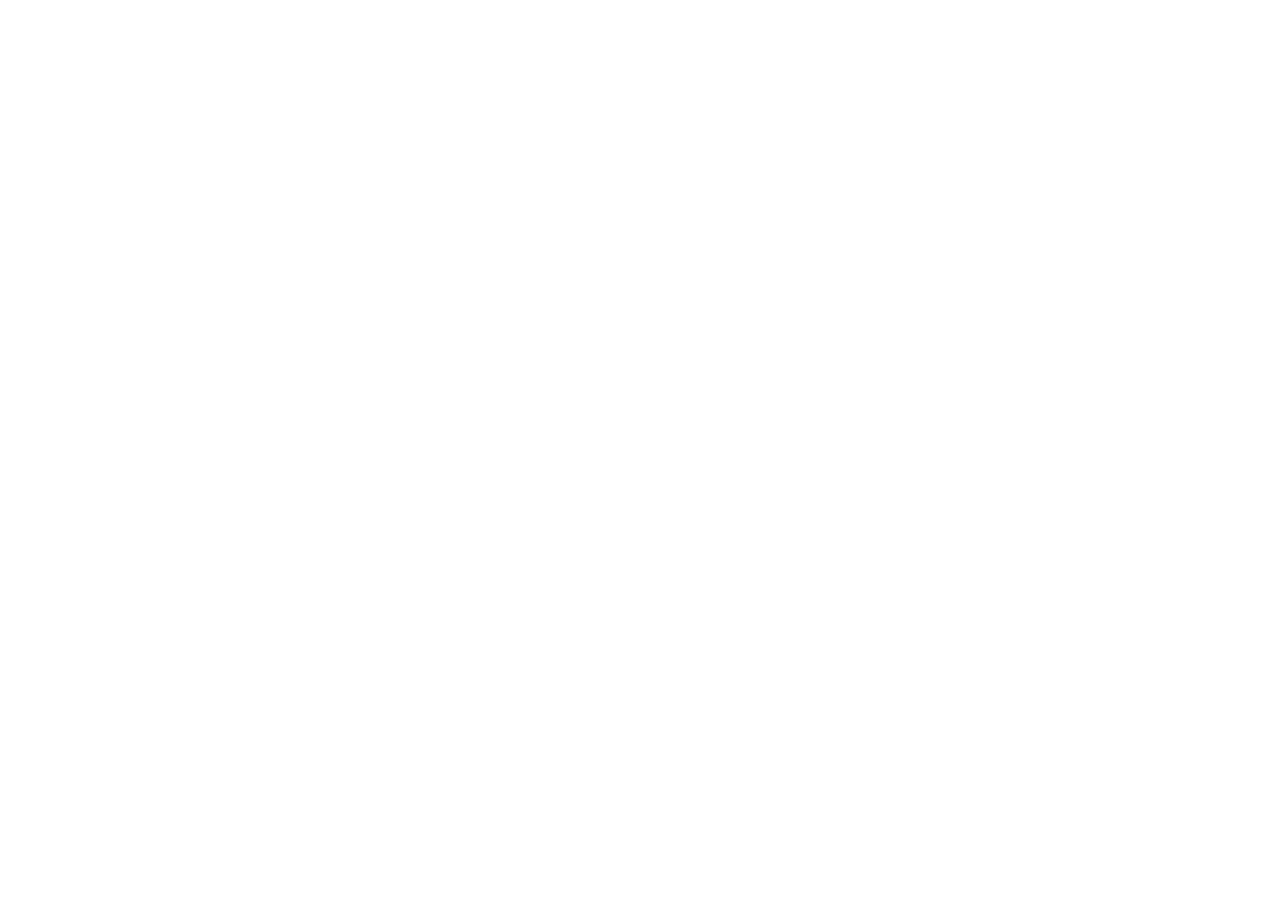
==== inde.html @ 603ea419 "Initial commit" ====
<!DOCTYPE html>
<html lang="pt-br">
<head>
    <meta charset="UTF-8">
    <meta name="viewport" content="width=device-width, initial-scale=1.0">
    <title>Cordel</title>
</head>
<body>
    
</body>
</html>
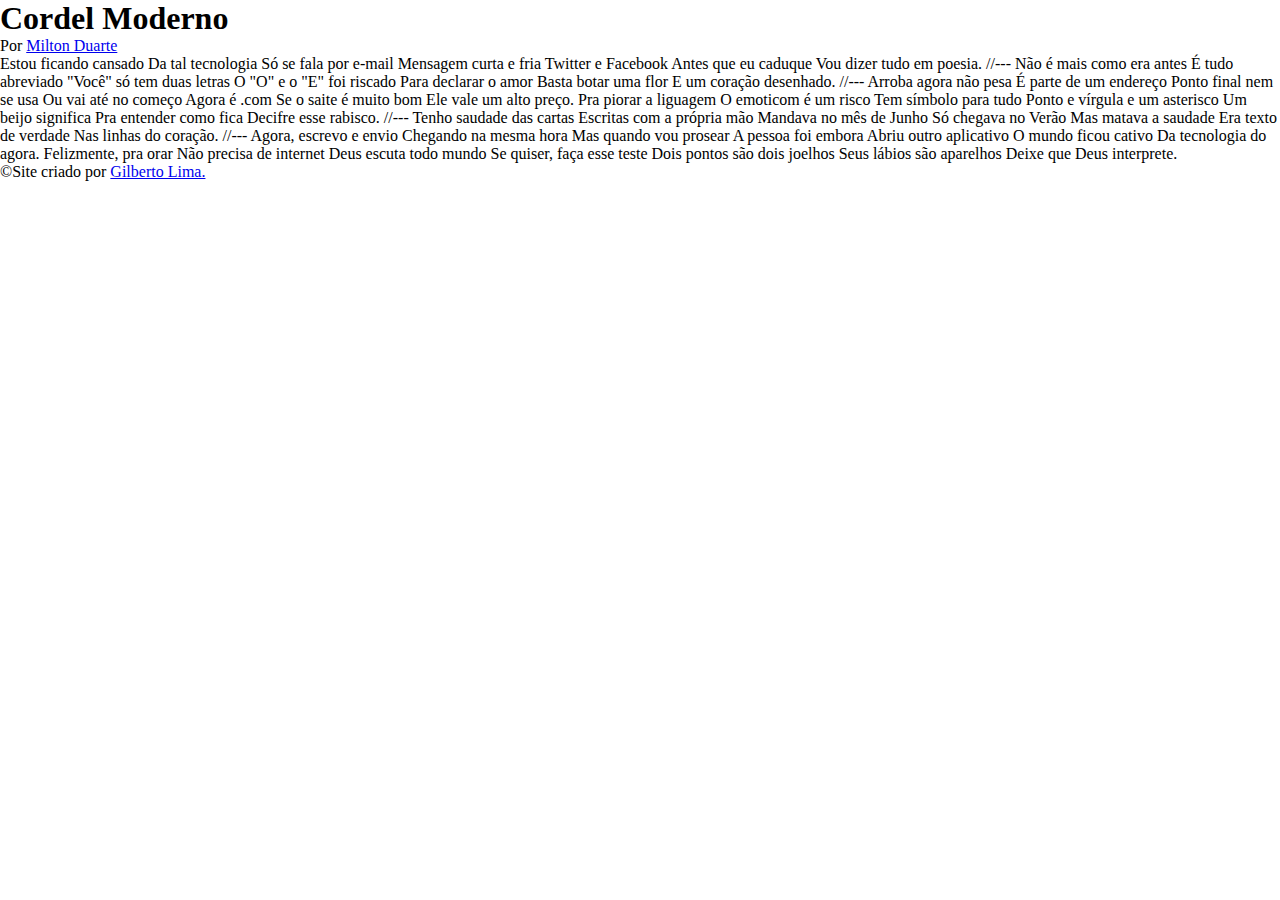
==== commit b7326648: "Modificação no conteúdo HTML" ====
--- a/inde.html
+++ b/inde.html
@@ -3,9 +3,83 @@
 <head>
     <meta charset="UTF-8">
     <meta name="viewport" content="width=device-width, initial-scale=1.0">
-    <title>Cordel</title>
+    <title>Cordel Moderno</title>
+    <link rel="shortcut icon" href="imagens/favicon.ico" type="image/x-icon">
+    <link rel="stylesheet" href="style.css">
 </head>
 <body>
-    
+    <header>
+        <h1>Cordel Moderno</h1>
+        <p>Por <a href="https://www.recantodasletras.com.br/poesias/3186743" target="_blank" rel="external">Milton Duarte</a></p>
+    </header>
+
+
+    Estou ficando cansado
+    Da tal tecnologia
+    Só se fala por e-mail
+    Mensagem curta e fria
+    Twitter e Facebook
+    Antes que eu caduque
+    Vou dizer tudo em poesia.
+
+    //---
+
+    Não é mais como era antes
+    É tudo abreviado
+    "Você" só tem duas letras
+    O "O" e o "E" foi riscado
+    Para declarar o amor
+    Basta botar uma flor
+    E um coração desenhado.
+
+    //---
+
+    Arroba agora não pesa
+    É parte de um endereço
+    Ponto final nem se usa
+    Ou vai até no começo
+    Agora é .com
+    Se o saite é muito bom
+    Ele vale um alto preço.
+
+    Pra piorar a liguagem
+    O emoticom é um risco
+    Tem símbolo para tudo
+    Ponto e vírgula e um asterisco
+    Um beijo significa
+    Pra entender como fica
+    Decifre esse rabisco.
+
+    //---
+
+    Tenho saudade das cartas
+    Escritas com a própria mão
+    Mandava no mês de Junho
+    Só chegava no Verão
+    Mas matava a saudade
+    Era texto de verdade
+    Nas linhas do coração.
+
+    //---
+
+    Agora, escrevo e envio
+    Chegando na mesma hora
+    Mas quando vou prosear
+    A pessoa foi embora
+    Abriu outro aplicativo
+    O mundo ficou cativo
+    Da tecnologia do agora.
+
+    Felizmente, pra orar
+    Não precisa de internet
+    Deus escuta todo mundo
+    Se quiser, faça esse teste
+    Dois pontos são dois joelhos
+    Seus lábios são aparelhos
+    Deixe que Deus interprete.
+
+    <footer>
+        <p>&copy;Site criado por <a href="https://github.com/GilbertoDev90" target="_blank" rel="external">Gilberto Lima.</a></p>
+    </footer>
 </body>
 </html>--- a/style.css
+++ b/style.css
@@ -0,0 +1,7 @@
+@charset "UTF-8";
+
+* {
+    margin: 0px;
+    padding: 0px;
+}
+
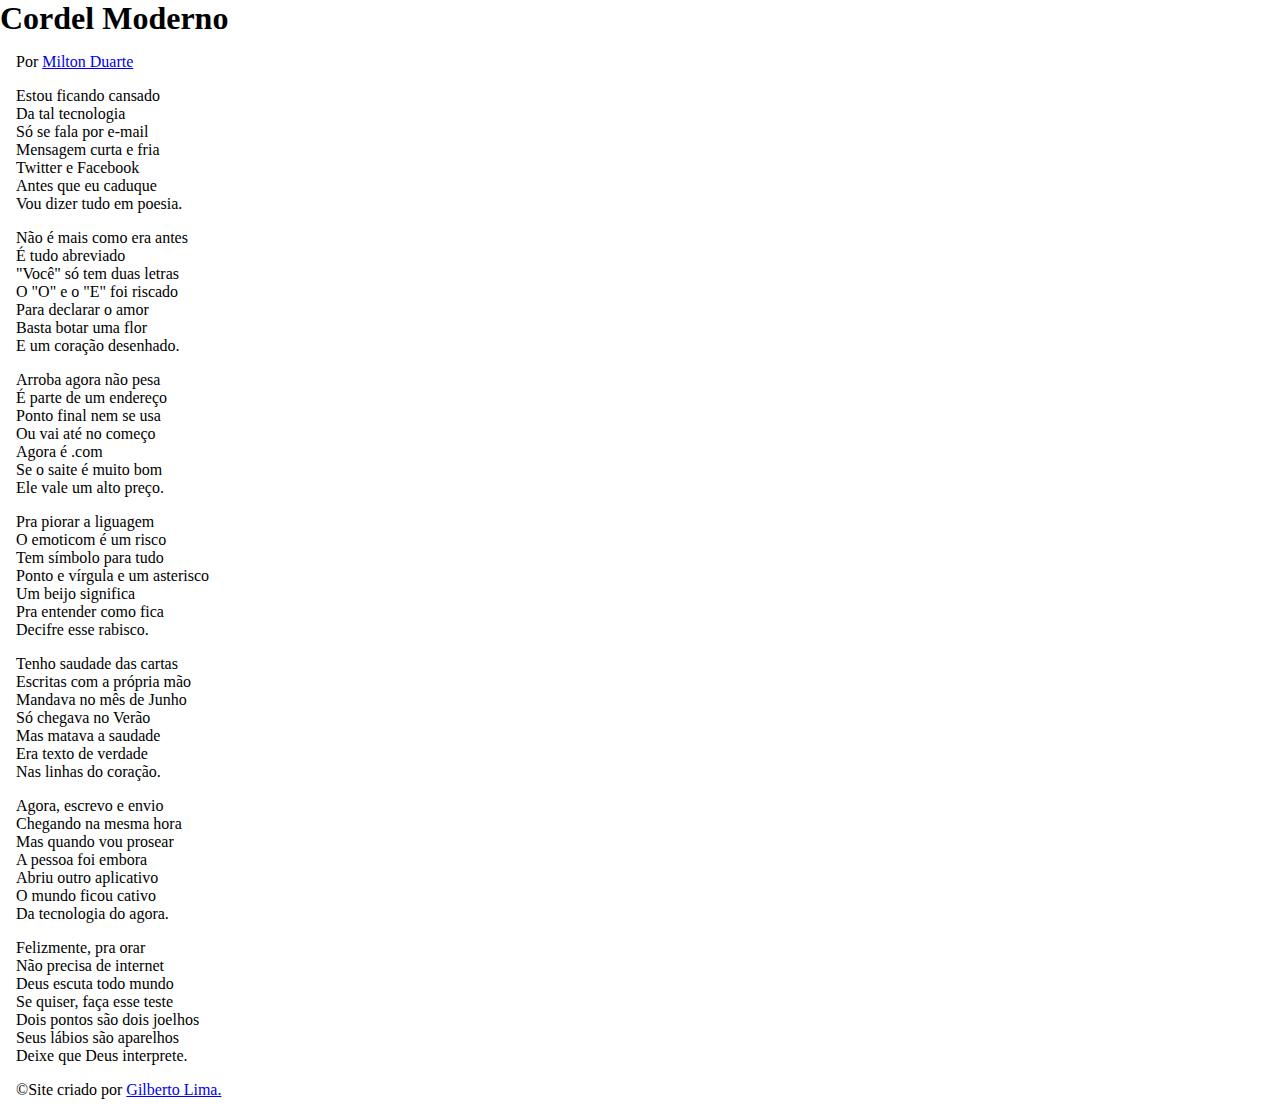
==== commit bb1cd001: "Modificação no HTML e algumas no CSS" ====
--- a/inde.html
+++ b/inde.html
@@ -12,72 +12,84 @@
         <h1>Cordel Moderno</h1>
         <p>Por <a href="https://www.recantodasletras.com.br/poesias/3186743" target="_blank" rel="external">Milton Duarte</a></p>
     </header>
+        <section>
+            <p>
+                Estou ficando cansado <br>
+                Da tal tecnologia <br>
+                Só se fala por e-mail <br>
+                Mensagem curta e fria <br>
+                Twitter e Facebook <br>
+                Antes que eu caduque <br>
+                Vou dizer tudo em poesia.
+            </p>
+        </section>
 
+        <section>
+            <p>
+                Não é mais como era antes <br>
+                É tudo abreviado <br>
+                "Você" só tem duas letras <br>
+                O "O" e o "E" foi riscado <br>
+                Para declarar o amor <br>
+                Basta botar uma flor <br>
+                E um coração desenhado.
+            </p>
+        </section>
 
-    Estou ficando cansado
-    Da tal tecnologia
-    Só se fala por e-mail
-    Mensagem curta e fria
-    Twitter e Facebook
-    Antes que eu caduque
-    Vou dizer tudo em poesia.
+        <section>
+            <p>
+                Arroba agora não pesa <br>
+                É parte de um endereço <br>
+                Ponto final nem se usa <br>
+                Ou vai até no começo <br>
+                Agora é .com <br>
+                Se o saite é muito bom <br>
+                Ele vale um alto preço.
+            </p>
 
-    //---
+            <p>
+                Pra piorar a liguagem <br>
+                O emoticom é um risco <br>
+                Tem símbolo para tudo <br>
+                Ponto e vírgula e um asterisco <br>
+                Um beijo significa <br>
+                Pra entender como fica <br>
+                Decifre esse rabisco.
+            </p>
+        </section>
 
-    Não é mais como era antes
-    É tudo abreviado
-    "Você" só tem duas letras
-    O "O" e o "E" foi riscado
-    Para declarar o amor
-    Basta botar uma flor
-    E um coração desenhado.
+        <section>
+            <p>
+                Tenho saudade das cartas <br>
+                Escritas com a própria mão <br>
+                Mandava no mês de Junho <br>
+                Só chegava no Verão <br>
+                Mas matava a saudade <br>
+                Era texto de verdade <br>
+                Nas linhas do coração.
+            </p>
+        </section>
 
-    //---
-
-    Arroba agora não pesa
-    É parte de um endereço
-    Ponto final nem se usa
-    Ou vai até no começo
-    Agora é .com
-    Se o saite é muito bom
-    Ele vale um alto preço.
-
-    Pra piorar a liguagem
-    O emoticom é um risco
-    Tem símbolo para tudo
-    Ponto e vírgula e um asterisco
-    Um beijo significa
-    Pra entender como fica
-    Decifre esse rabisco.
-
-    //---
-
-    Tenho saudade das cartas
-    Escritas com a própria mão
-    Mandava no mês de Junho
-    Só chegava no Verão
-    Mas matava a saudade
-    Era texto de verdade
-    Nas linhas do coração.
-
-    //---
-
-    Agora, escrevo e envio
-    Chegando na mesma hora
-    Mas quando vou prosear
-    A pessoa foi embora
-    Abriu outro aplicativo
-    O mundo ficou cativo
-    Da tecnologia do agora.
-
-    Felizmente, pra orar
-    Não precisa de internet
-    Deus escuta todo mundo
-    Se quiser, faça esse teste
-    Dois pontos são dois joelhos
-    Seus lábios são aparelhos
-    Deixe que Deus interprete.
-
+        <section>
+            <p>
+                Agora, escrevo e envio <br>
+                Chegando na mesma hora <br>
+                Mas quando vou prosear <br>
+                A pessoa foi embora <br>
+                Abriu outro aplicativo <br>
+                O mundo ficou cativo <br>
+                Da tecnologia do agora.
+            </p>
+            <p>
+                Felizmente, pra orar <br>
+                Não precisa de internet <br>
+                Deus escuta todo mundo <br>
+                Se quiser, faça esse teste <br>
+                Dois pontos são dois joelhos <br>
+                Seus lábios são aparelhos <br>
+                Deixe que Deus interprete.
+            </p>
+        </section>
     <footer>
         <p>&copy;Site criado por <a href="https://github.com/GilbertoDev90" target="_blank" rel="external">Gilberto Lima.</a></p>
     </footer>
--- a/style.css
+++ b/style.css
@@ -5,3 +5,9 @@
     padding: 0px;
 }
 
+p {
+    margin-top: 1em;
+    margin-bottom: 1em;
+    margin-left: 1em;
+    margin-right: 0;
+}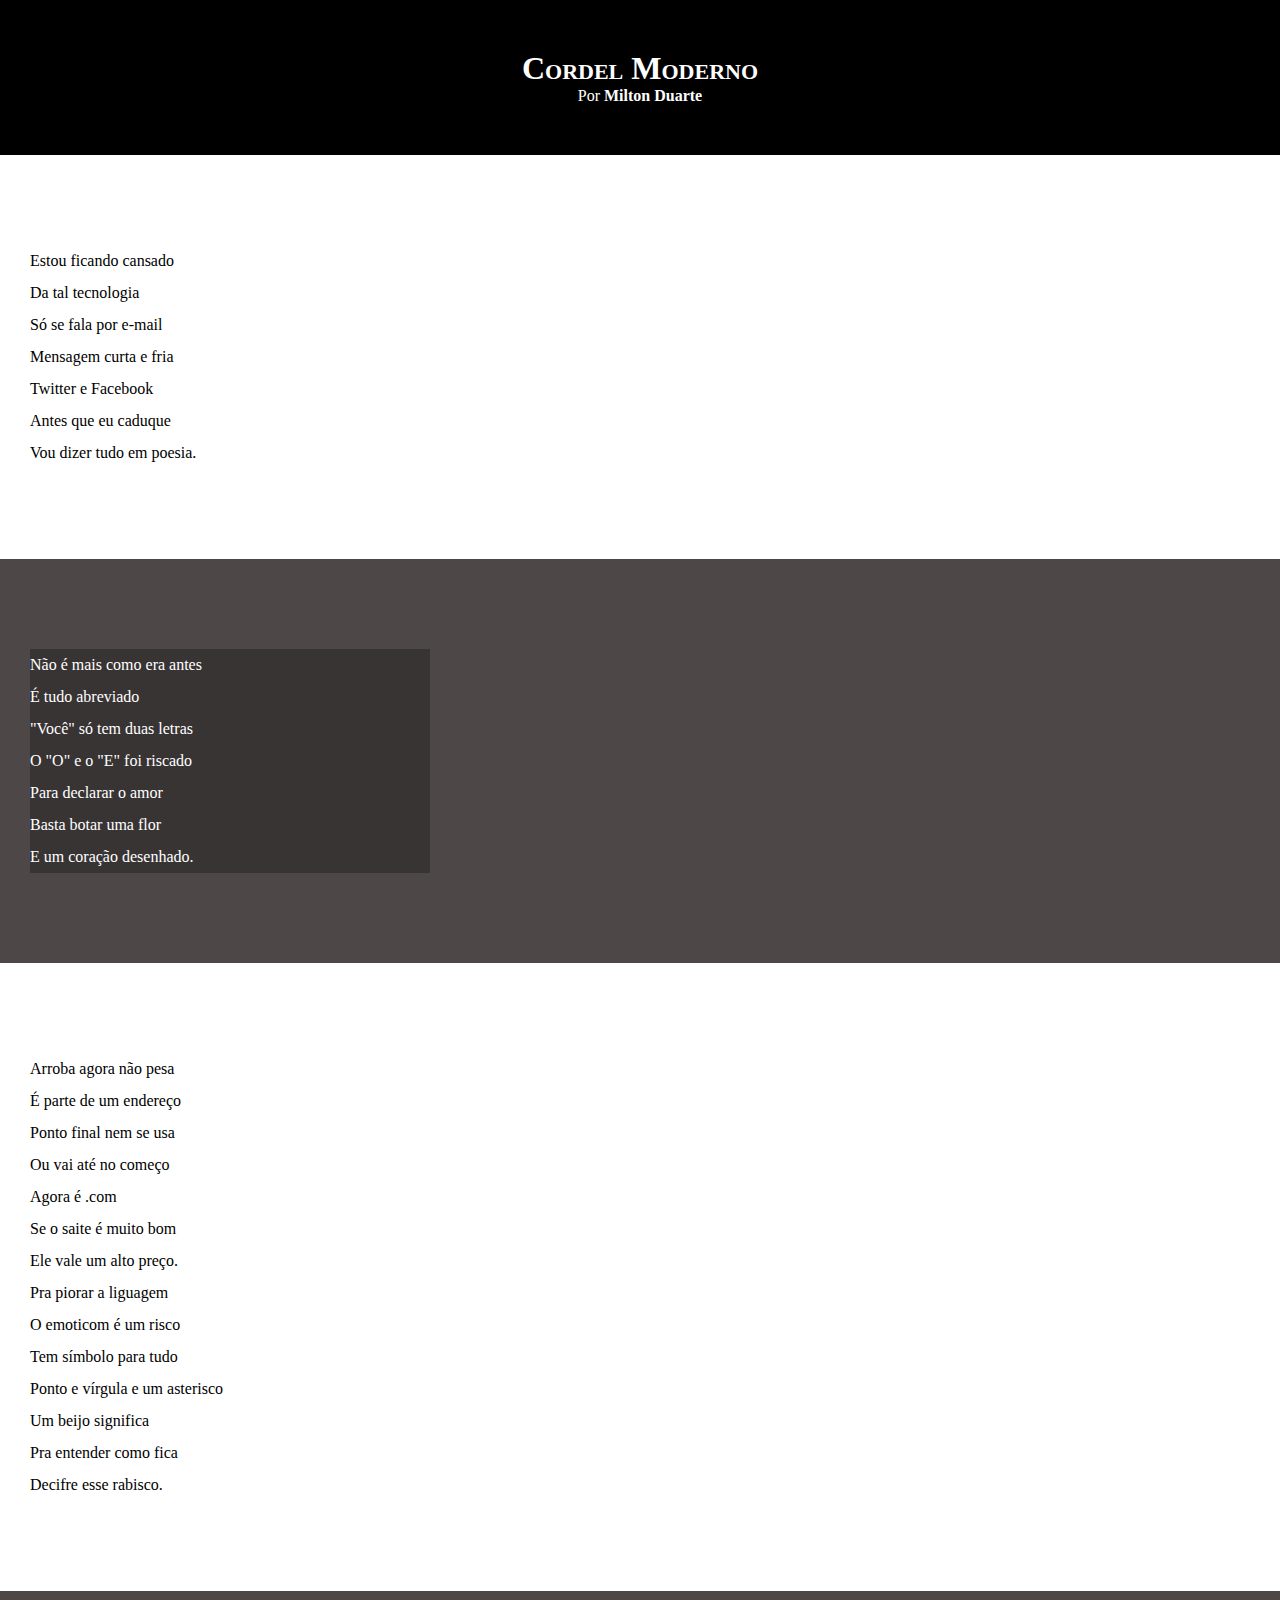
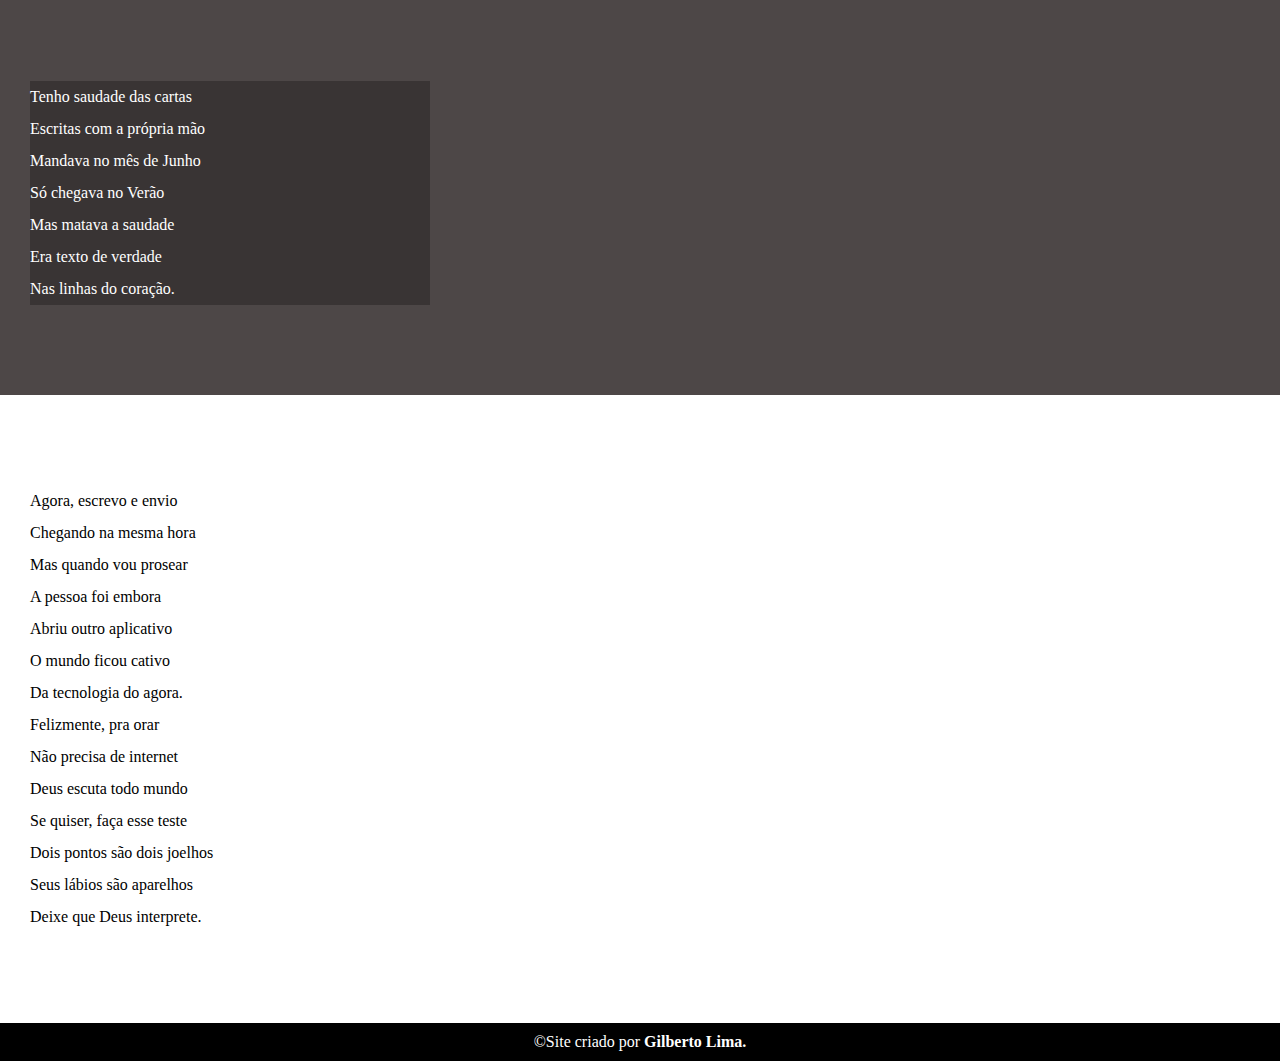
==== commit bf28b76b: "Modificação no CSS" ====
--- a/inde.html
+++ b/inde.html
@@ -12,7 +12,7 @@
         <h1>Cordel Moderno</h1>
         <p>Por <a href="https://www.recantodasletras.com.br/poesias/3186743" target="_blank" rel="external">Milton Duarte</a></p>
     </header>
-        <section>
+        <section class="normal">
             <p>
                 Estou ficando cansado <br>
                 Da tal tecnologia <br>
@@ -24,7 +24,7 @@
             </p>
         </section>
 
-        <section>
+        <section class="imagem">
             <p>
                 Não é mais como era antes <br>
                 É tudo abreviado <br>
@@ -36,7 +36,7 @@
             </p>
         </section>
 
-        <section>
+        <section class="normal">
             <p>
                 Arroba agora não pesa <br>
                 É parte de um endereço <br>
@@ -58,7 +58,7 @@
             </p>
         </section>
 
-        <section>
+        <section class="imagem">
             <p>
                 Tenho saudade das cartas <br>
                 Escritas com a própria mão <br>
@@ -70,7 +70,7 @@
             </p>
         </section>
 
-        <section>
+        <section class="normal">
             <p>
                 Agora, escrevo e envio <br>
                 Chegando na mesma hora <br>
--- a/style.css
+++ b/style.css
@@ -5,9 +5,69 @@
     padding: 0px;
 }
 
-p {
-    margin-top: 1em;
-    margin-bottom: 1em;
-    margin-left: 1em;
-    margin-right: 0;
+body {
+    min-height: 100vh; /*O mesmo que 100% da viewport height*/
+    background-color: gray;
+}
+
+header {
+    background-color: black;
+    color: white;
+    text-align: center;
+}
+
+header > h1 {
+    padding-top: 50px;
+     /*Transforma tudo em letras Maiúsculas:
+     
+     - text-transform: uppercase; 
+
+     */
+    font-variant: small-caps; /*Melhor opção para letras Maiúsculas*/
+}
+
+header > p {
+    padding-bottom: 50px;
+}
+
+header a, footer a {
+    color: white;
+    text-decoration: none;
+    font-weight: bolder;
+}
+
+header a:hover, footer a:hover {
+    text-decoration: underline;
+}
+
+section {
+    padding-top: 10vh;
+    padding-bottom: 10vh;
+    line-height: 2em;
+    padding-left: 30px;
+}
+
+section.normal {
+    background-color: white;
+    color: black;
+}
+
+section.imagem {
+    background-color: rgb(77, 71, 71);
+    color: white;
+}
+
+section.imagem > p {
+    background-color: rgba(0, 0, 0, 0.253);
+    width: 400px;
+}
+
+footer {
+    background-color: black;
+    text-align: center;
+    padding: 10px;
+}
+
+footer > p {
+    color: white;
 }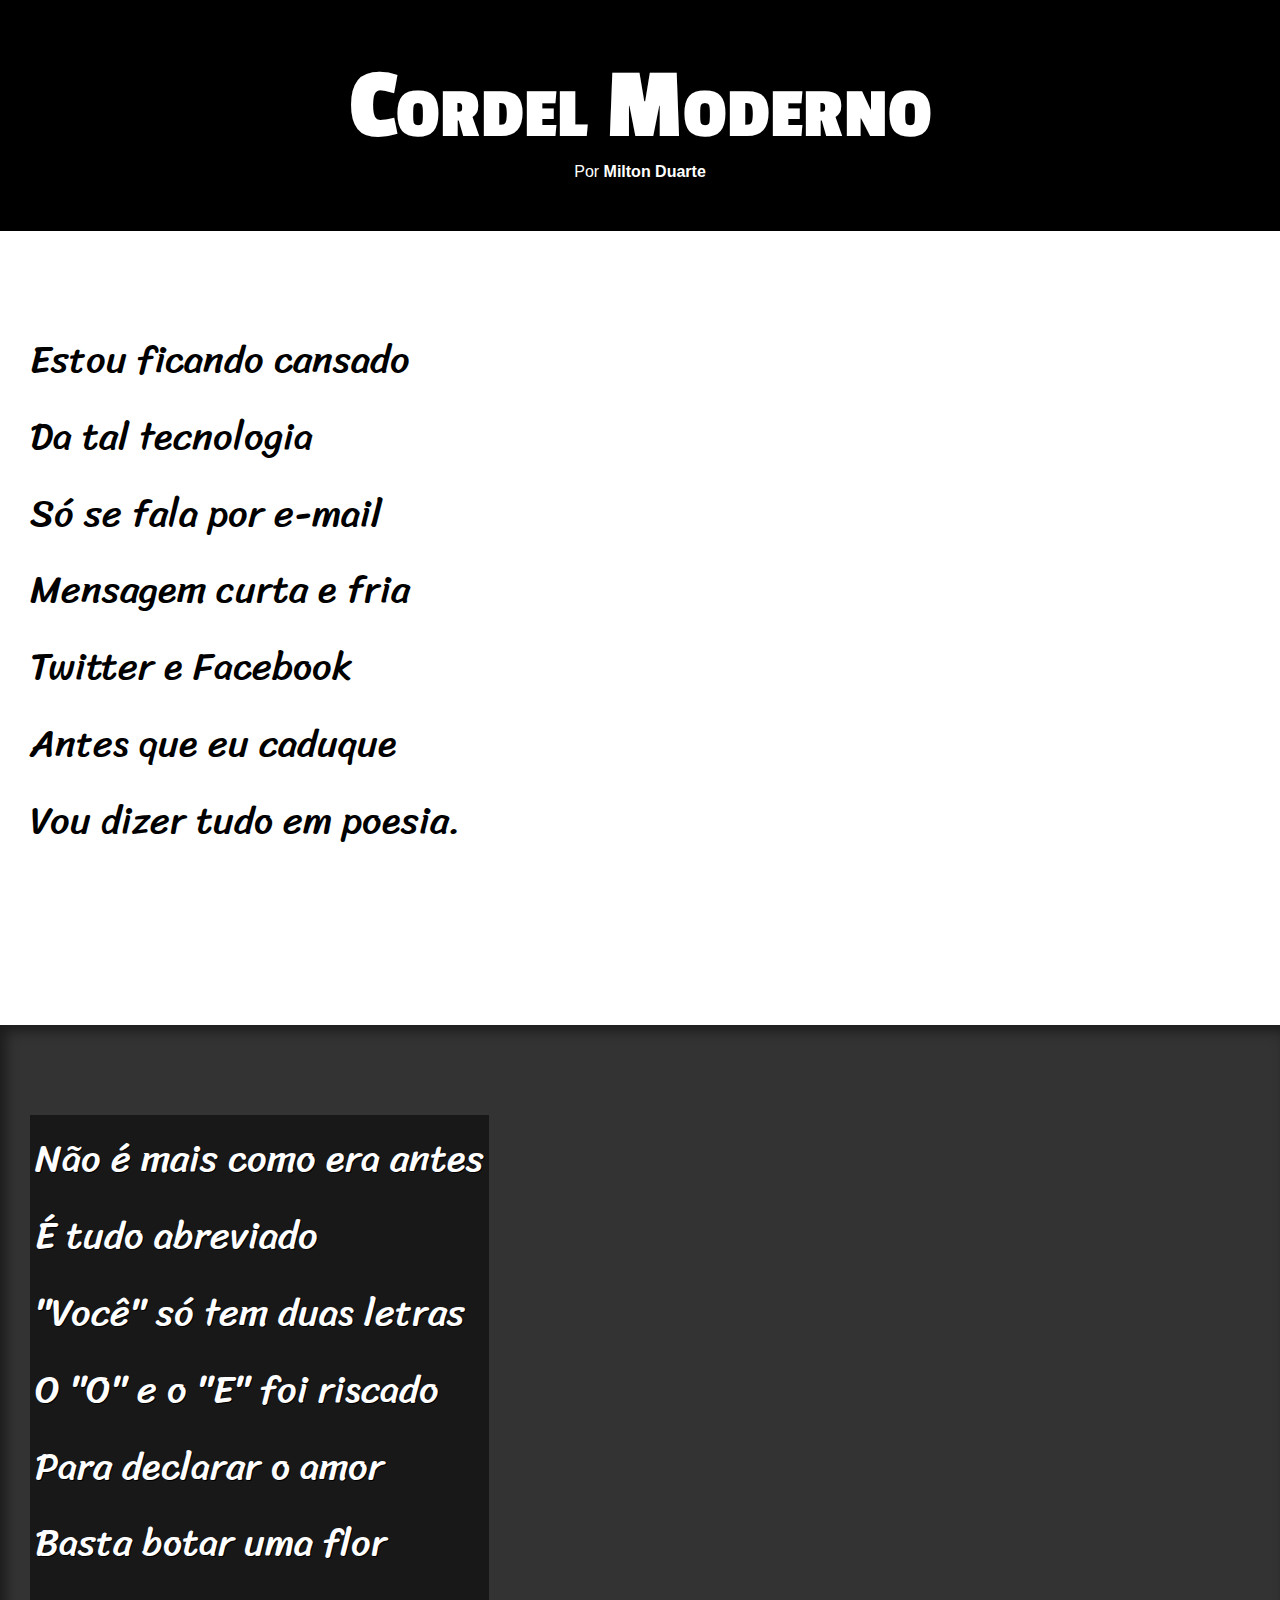
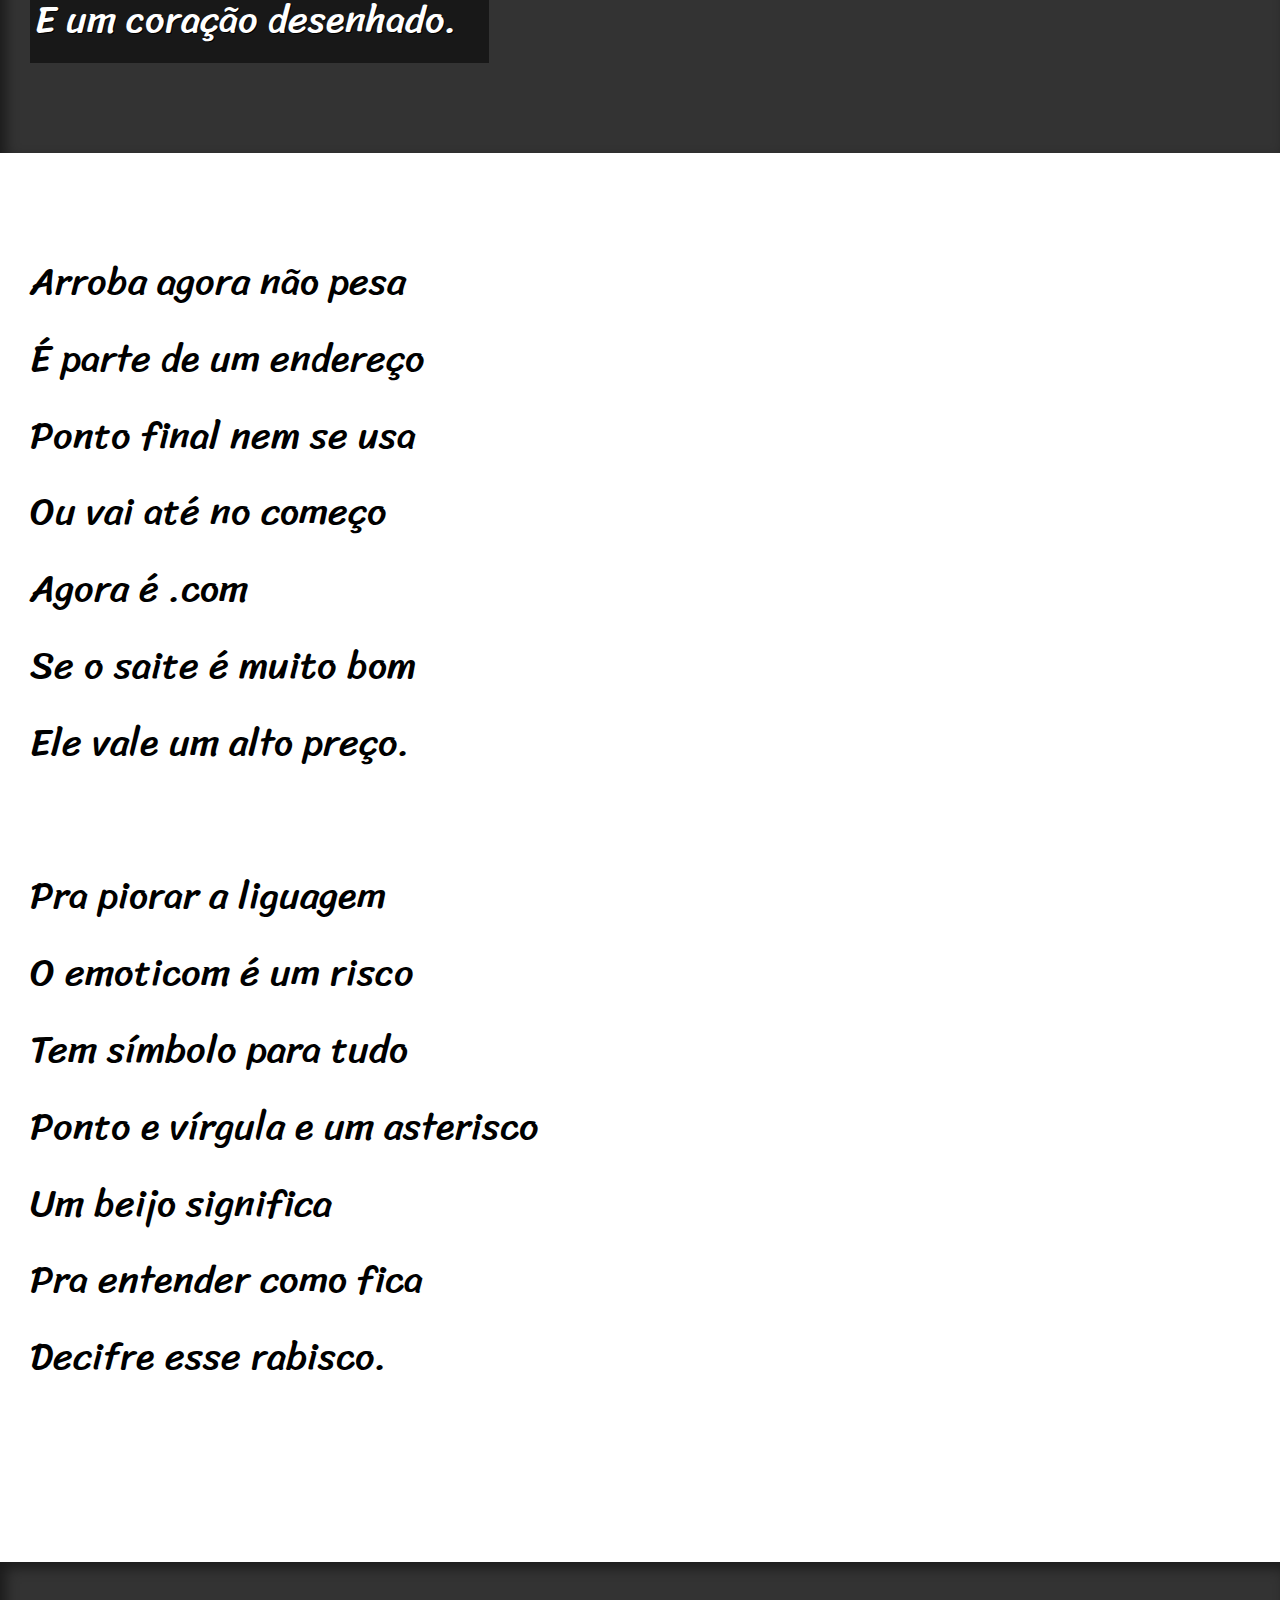
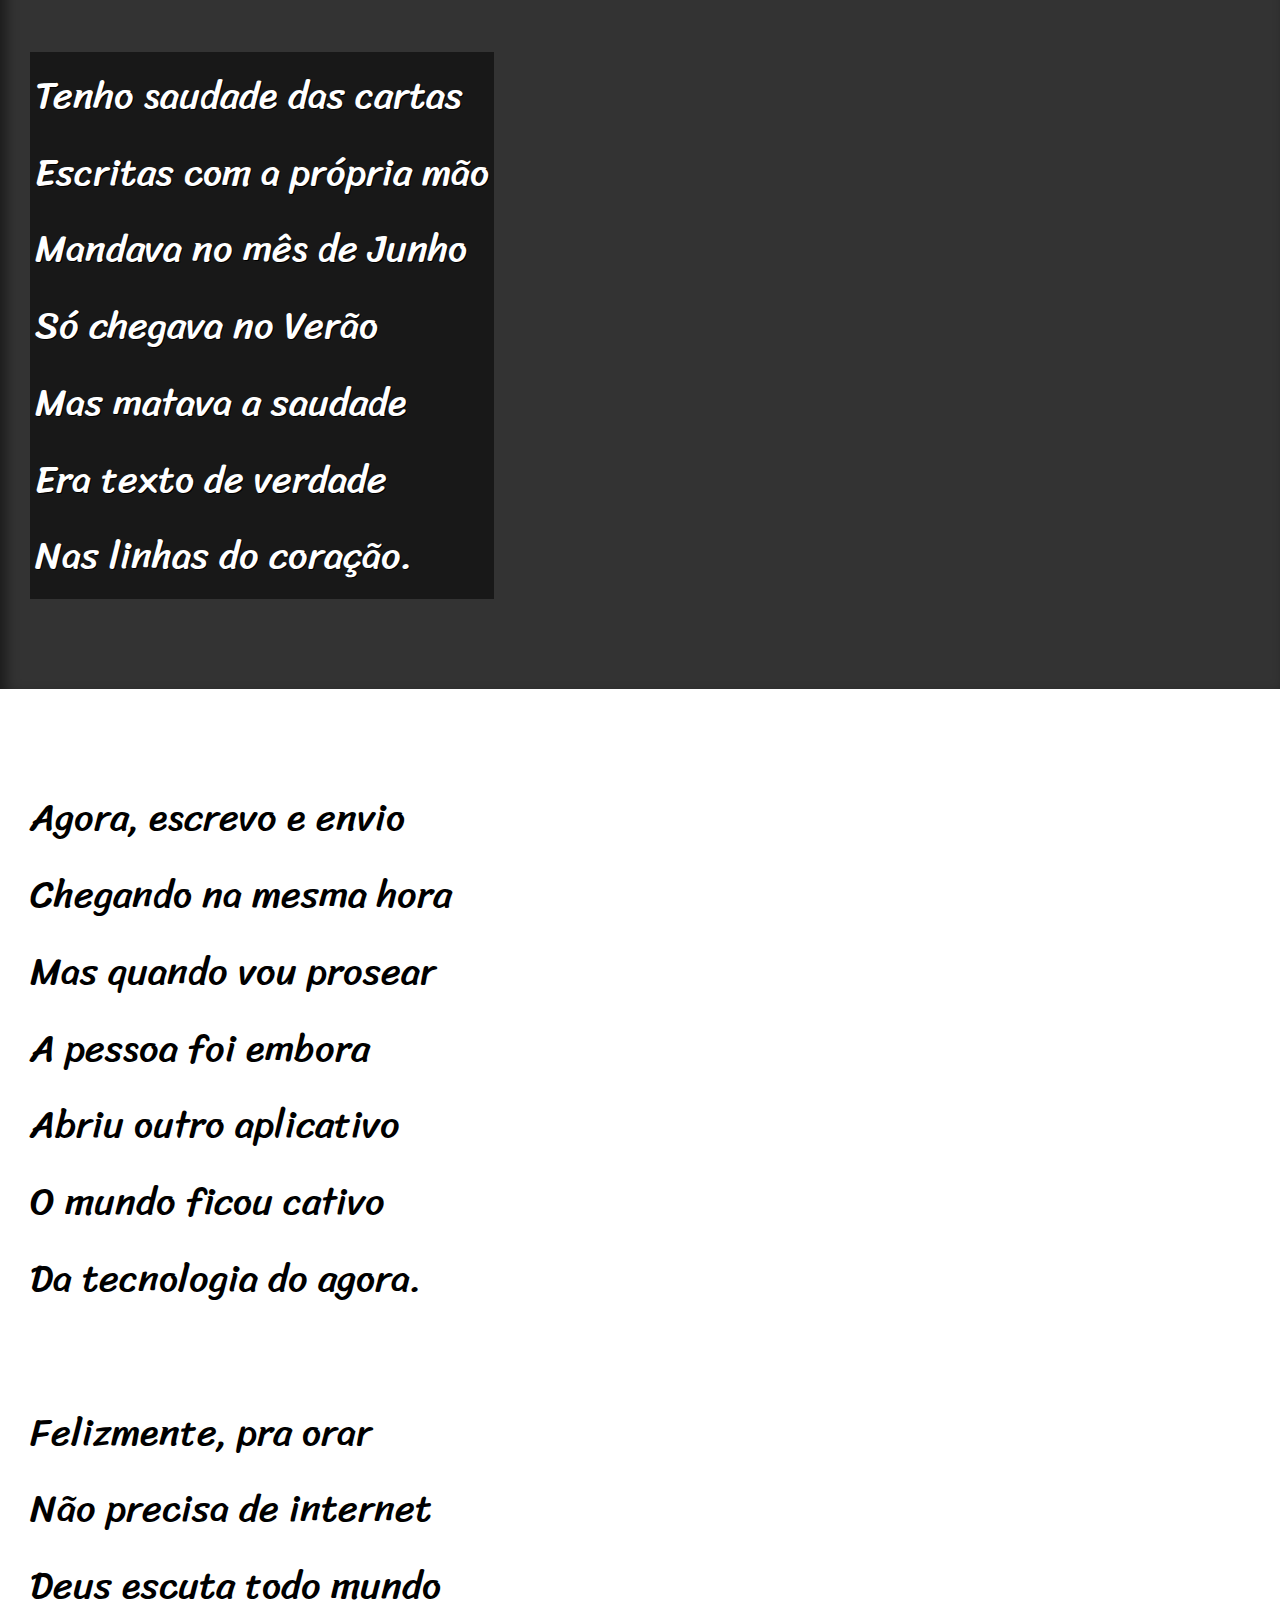
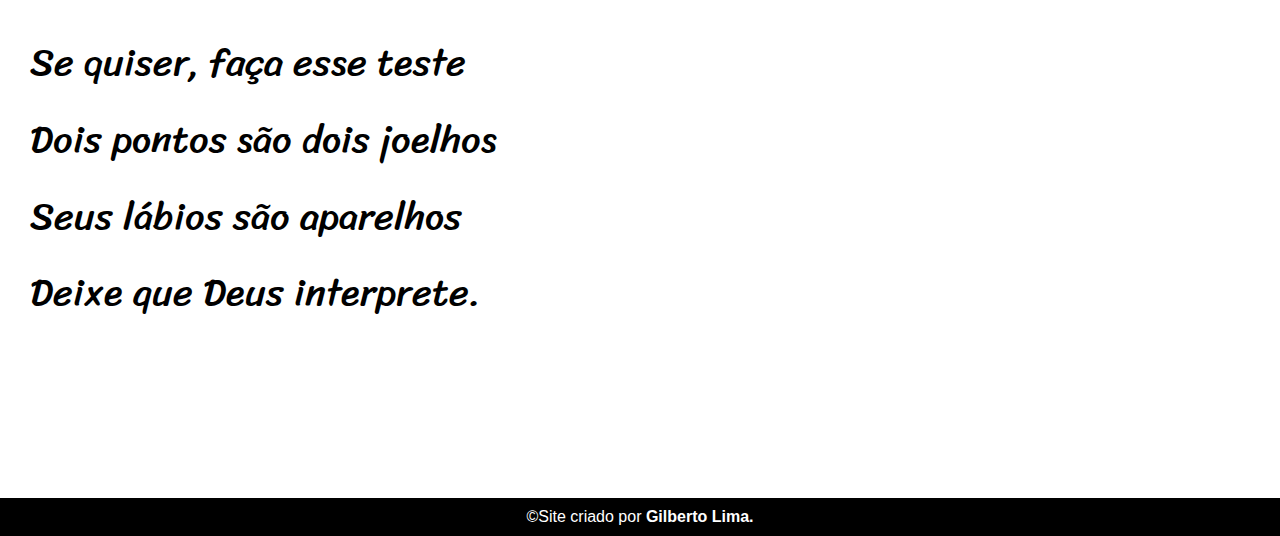
==== commit cb50f3c0: "Efeito Parallax" ====
--- a/inde.html
+++ b/inde.html
@@ -24,7 +24,7 @@
             </p>
         </section>
 
-        <section class="imagem">
+        <section class="imagem" id="img01">
             <p>
                 Não é mais como era antes <br>
                 É tudo abreviado <br>
@@ -58,7 +58,7 @@
             </p>
         </section>
 
-        <section class="imagem">
+        <section class="imagem" id="img02">
             <p>
                 Tenho saudade das cartas <br>
                 Escritas com a própria mão <br>
--- a/style.css
+++ b/style.css
@@ -1,4 +1,12 @@
 @charset "UTF-8";
+
+@import url('https://fonts.googleapis.com/css2?family=Passion+One:wght@400;700;900&family=Sriracha&display=swap');
+
+:root {
+    --fonte1: Verdana, Geneva, Tahoma, sans-serif;
+    --fonte2: "Passion One", sans-serif;
+    --fonte3: "Sriracha", cursive;
+}
 
 * {
     margin: 0px;
@@ -8,6 +16,7 @@
 body {
     min-height: 100vh; /*O mesmo que 100% da viewport height*/
     background-color: gray;
+    font-family: var(--fonte1);
 }
 
 header {
@@ -24,6 +33,8 @@
 
      */
     font-variant: small-caps; /*Melhor opção para letras Maiúsculas*/
+    font-family: var(--fonte2);
+    font-size: 8vw; /*O h1 vai ter o tamanho de 10% da largura da tela*/
 }
 
 header > p {
@@ -45,6 +56,12 @@
     padding-bottom: 10vh;
     line-height: 2em;
     padding-left: 30px;
+    font-family: var(--fonte3);
+    font-size: 3vw;
+}
+
+section > p {
+    padding-bottom: 2em;
 }
 
 section.normal {
@@ -53,13 +70,28 @@
 }
 
 section.imagem {
-    background-color: rgb(77, 71, 71);
+    background-color: rgb(51, 51, 51);
     color: white;
+    box-shadow: inset 6px 6px 13px 0px rgba(0, 0, 0, 0.473);
+    background-size: cover;
+    background-attachment: fixed;
 }
 
 section.imagem > p {
-    background-color: rgba(0, 0, 0, 0.253);
-    width: 400px;
+    display: inline-block;
+    padding: 5px;
+    background-color: rgba(0, 0, 0, 0.516);
+    text-shadow: 1px 1px 0px black;
+    background-size: cover;
+}
+
+section#img01 {
+    background-image: url('imagens/background001.jpg');
+    background-position: right center;
+}
+
+section#img02 {
+    background-image: url('imagens/background002.jpg'); 
 }
 
 footer {
